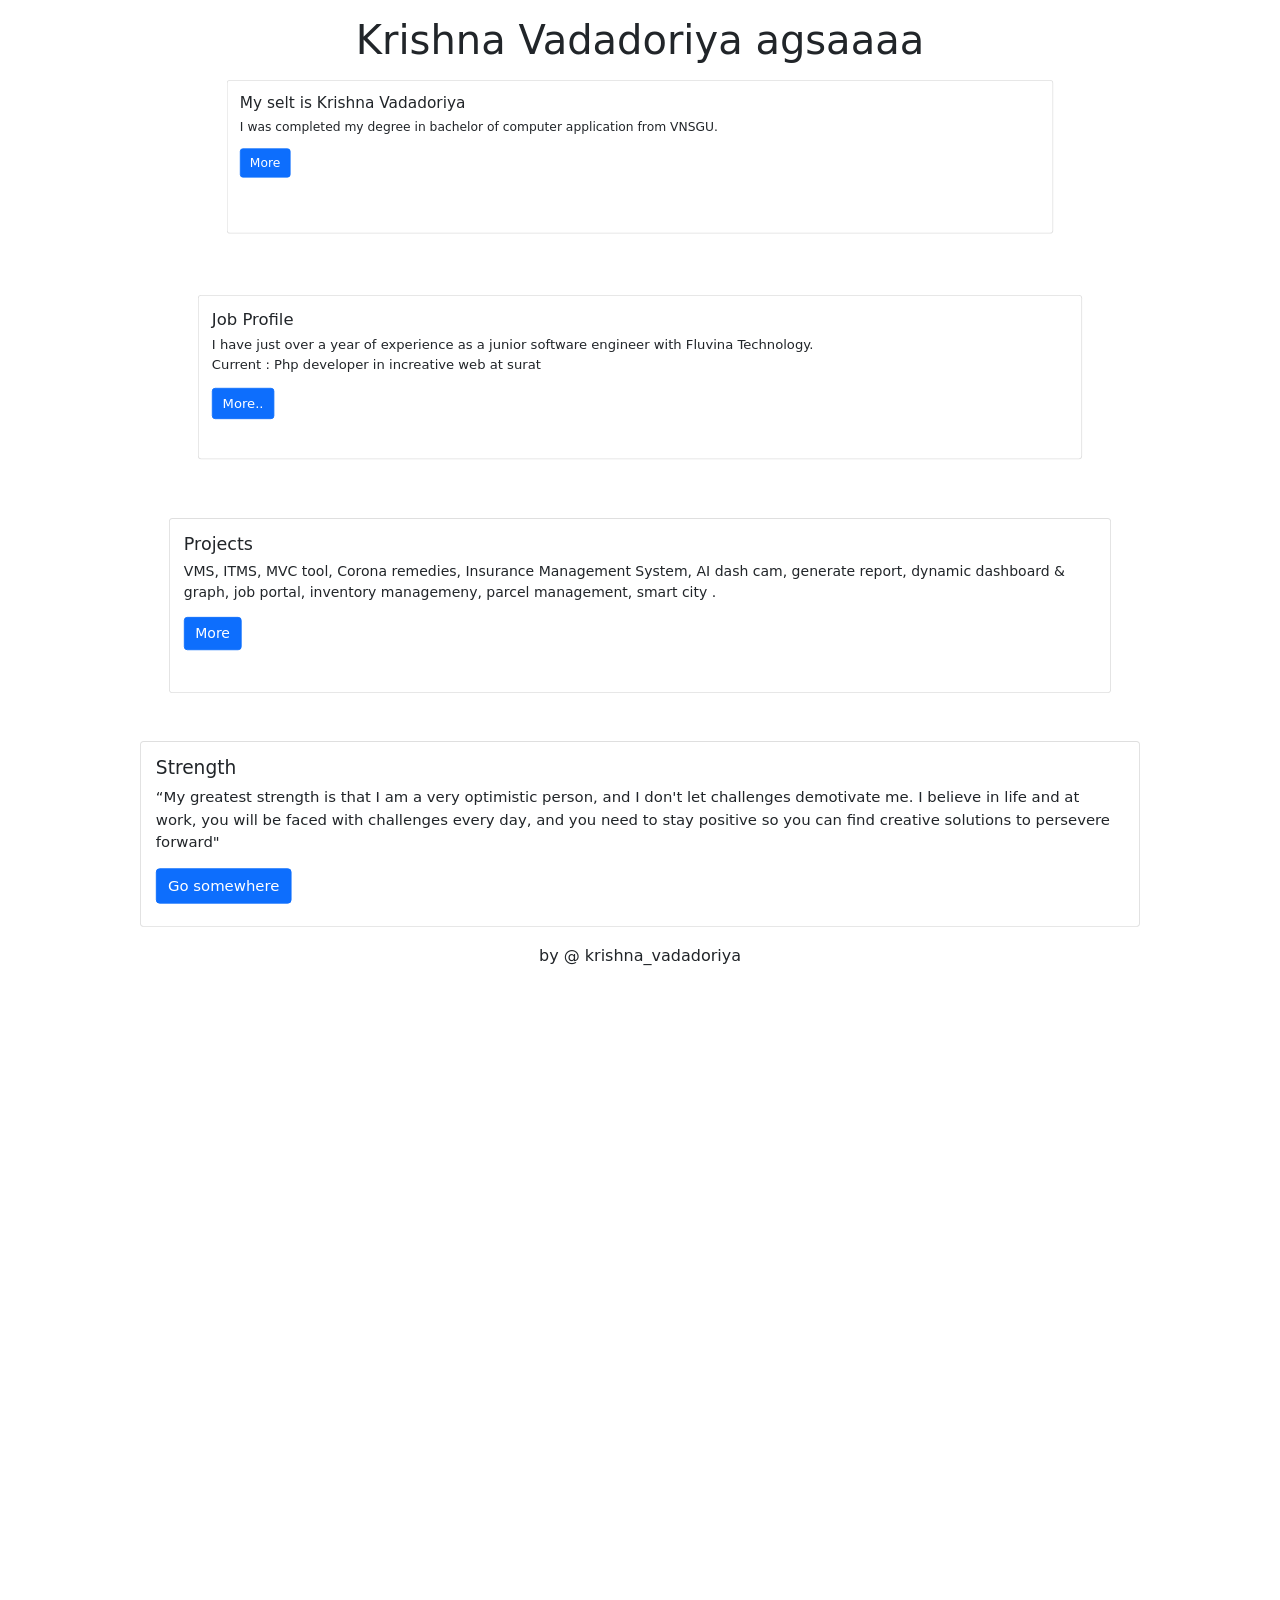
==== index.html @ 389283ff "Test - 05-10-2025" ====
<!DOCTYPE html>
<html lang="en">
<head>
    <meta charset="UTF-8">
    <meta name="viewport" content="width=device-width, initial-scale=1.0">
    <title>stacking-cards</title>
    <link href="css/main.css" rel="stylesheet">
    <link href="css/bootstrap.min.css" rel="stylesheet">
</head>
<body>
    <div class="container">
        <div class="jumbotron text-center mt-3">
          <h1>Krishna Vadadoriya agsaaaa</h1>
        </div>
        <div class="container card-deck-js">
          <div class="card" style="transform: translateY(0px);">
            <div class="card-body">
              <h5 class="card-title">My selt is Krishna Vadadoriya</h5>
              <p class="card-text">I was completed my degree in bachelor of computer application from VNSGU.</p>
              <a href="#" class="btn btn-primary">More</a>
            </div>
          </div>
          <div class="card">
            <div class="card-body">
              <h5 class="card-title">Job Profile</h5>
              <p class="card-text">I have just over a year of experience as a junior software engineer with Fluvina Technology.<br>Current : Php developer in increative web at surat</p>
              <a href="#" class="btn btn-primary">More..</a>
            </div>
          </div>
          <div class="card">
            <div class="card-body">
              <h5 class="card-title">Projects</h5>
              <p class="card-text">VMS, ITMS, MVC tool, Corona remedies, Insurance Management System, AI dash cam, generate report, dynamic dashboard & graph, job portal, inventory managemeny, parcel management, smart city .</p>
              <a href="#" class="btn btn-primary">More</a>
            </div>
          </div>
          <div class="card">
            <div class="card-body">
              <h5 class="card-title">Strength</h5>
              <p class="card-text">“My greatest strength is that I am a very optimistic person, and I don't let challenges demotivate me. I believe in life and at work, you will be faced with challenges every day, and you need to stay positive so you can find creative solutions to persevere forward"</p>
              <a href="#" class="btn btn-primary">Go somewhere</a>
            </div>
          </div>
        </div>
        <div class="vh-100 text-center mt-5">
          by @ krishna_vadadoriya
        </div>
      </div>
</body>
<script src="js/main.js"></script>
</html>
---- css/main.css ----
html,
body {
  heigth: 100%;
}

/* @mixin translateY {
  @for $i from 0 through 15 {
    &:nth-child(#{$i}) {
      transform: translateY(#{$i * 16}px);
    }
  }
} */

.card {
  position: sticky !important;
  top: 5em;
  transform-origin: center top;
  margin: 0.5em;
  height: 200px;
  /* @include translateY; */
}
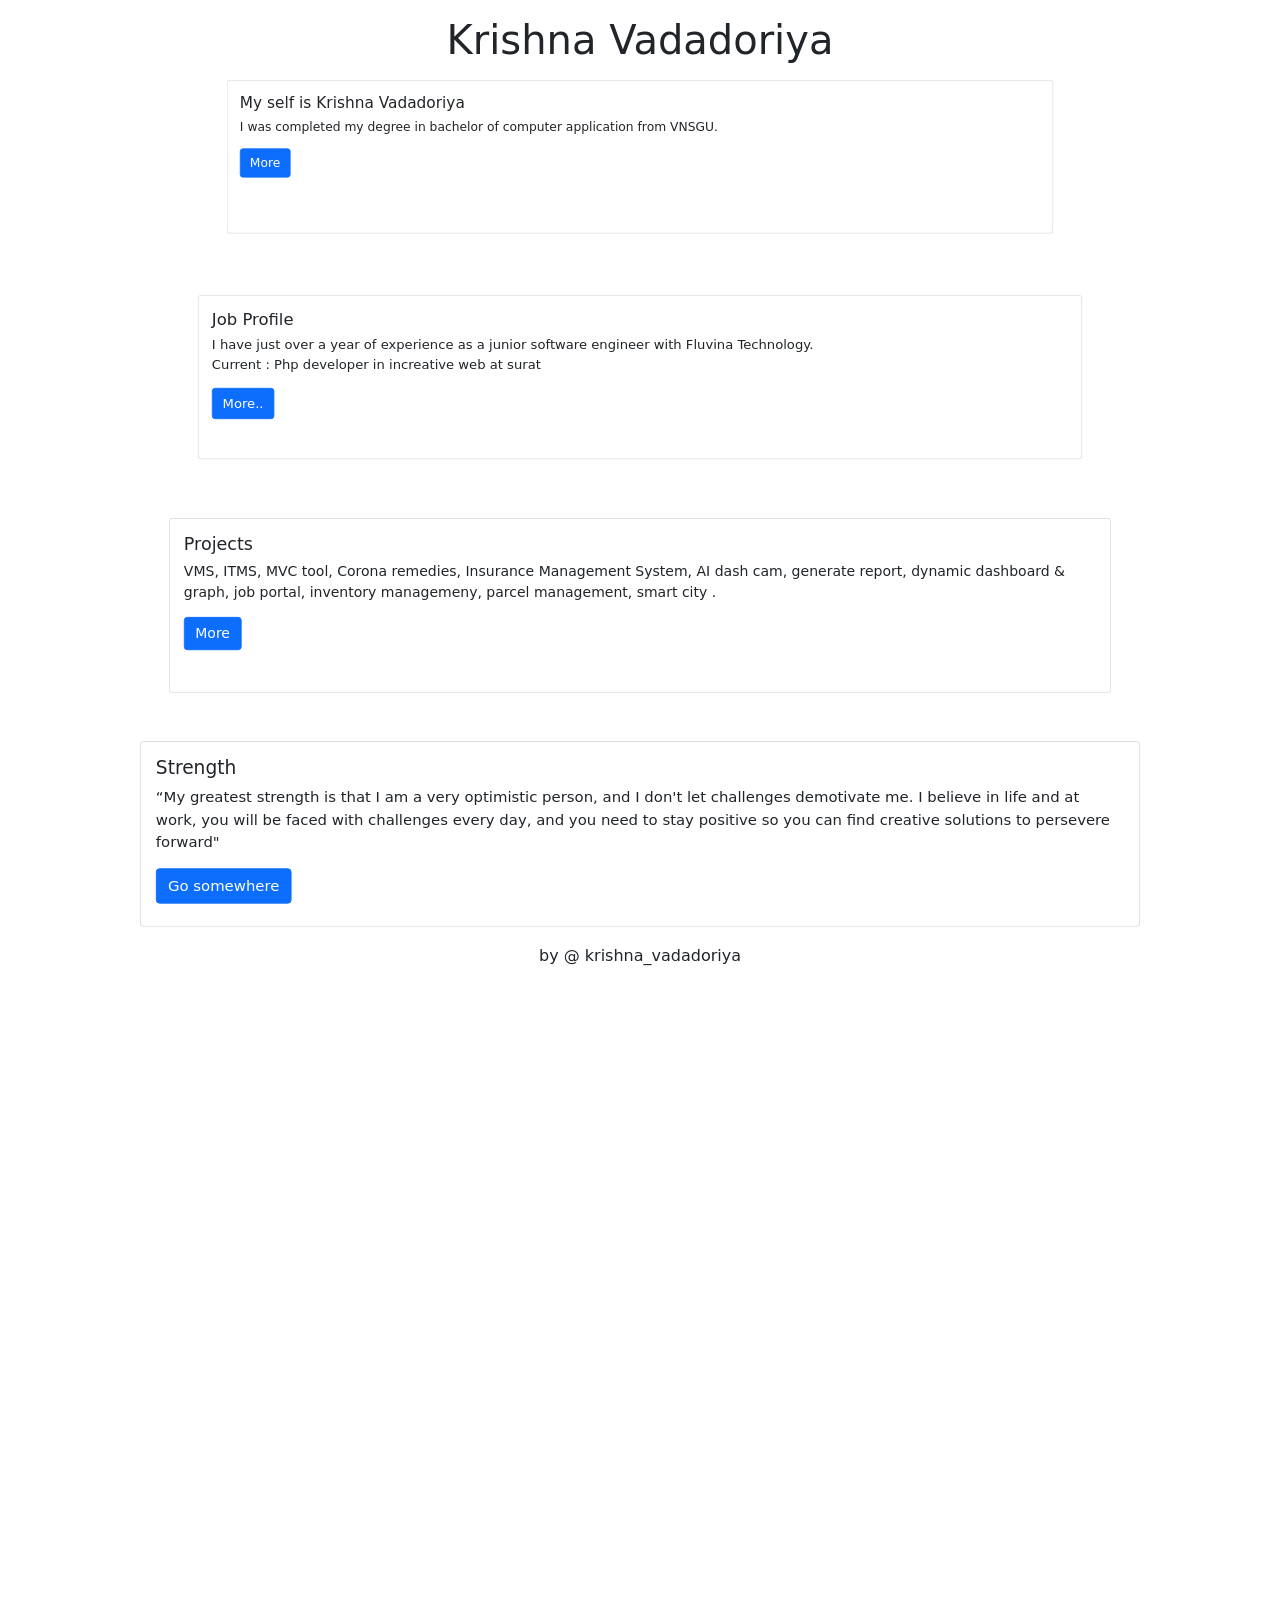
==== commit d6b62077: "changes in main (05-10-2025)" ====
--- a/index.html
+++ b/index.html
@@ -10,12 +10,12 @@
 <body>
     <div class="container">
         <div class="jumbotron text-center mt-3">
-          <h1>Krishna Vadadoriya agsaaaa</h1>
+          <h1>Krishna Vadadoriya</h1>
         </div>
         <div class="container card-deck-js">
           <div class="card" style="transform: translateY(0px);">
             <div class="card-body">
-              <h5 class="card-title">My selt is Krishna Vadadoriya</h5>
+              <h5 class="card-title">My self is Krishna Vadadoriya</h5>
               <p class="card-text">I was completed my degree in bachelor of computer application from VNSGU.</p>
               <a href="#" class="btn btn-primary">More</a>
             </div>
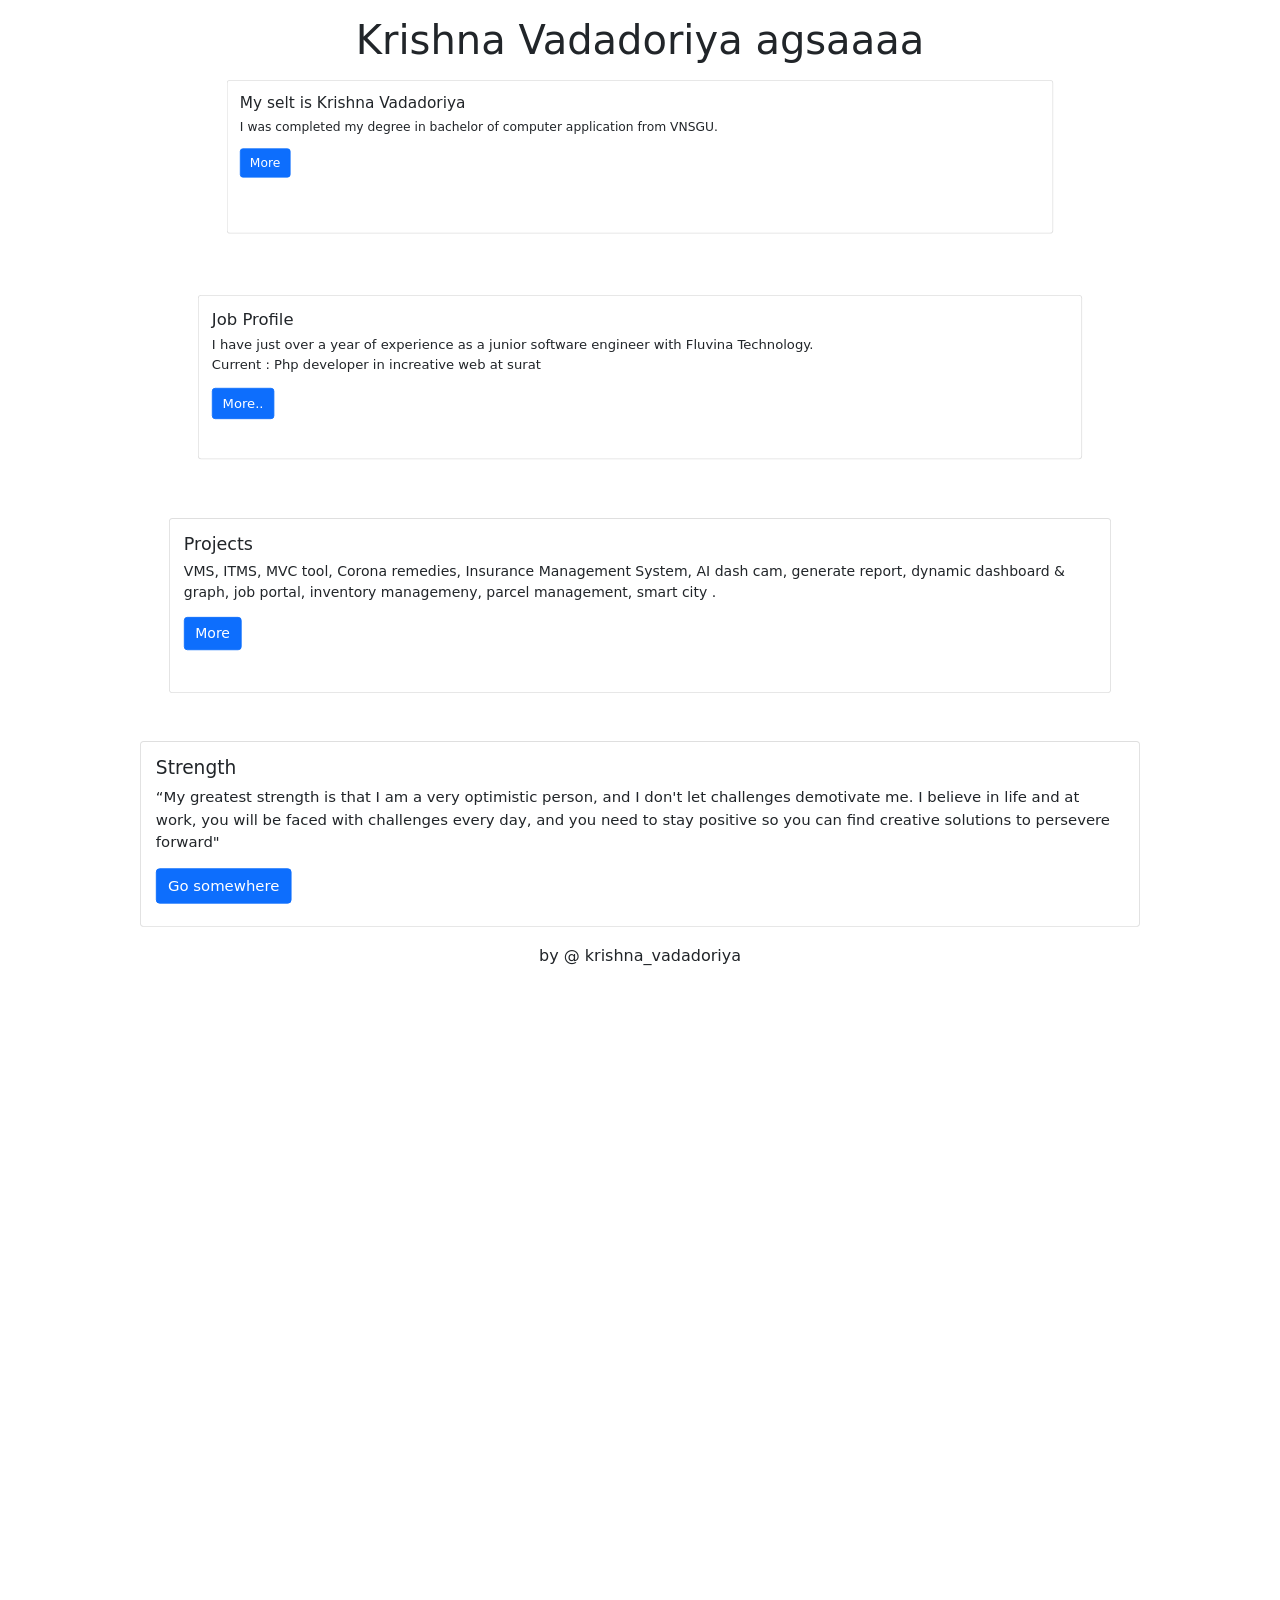
==== commit 351e3594: "Merge pull request #1 from VadadoriyaKrishna/dev Test - 05-10-2025" ====
--- a/index.html
+++ b/index.html
@@ -10,12 +10,12 @@
 <body>
     <div class="container">
         <div class="jumbotron text-center mt-3">
-          <h1>Krishna Vadadoriya</h1>
+          <h1>Krishna Vadadoriya agsaaaa</h1>
         </div>
         <div class="container card-deck-js">
           <div class="card" style="transform: translateY(0px);">
             <div class="card-body">
-              <h5 class="card-title">My self is Krishna Vadadoriya</h5>
+              <h5 class="card-title">My selt is Krishna Vadadoriya</h5>
               <p class="card-text">I was completed my degree in bachelor of computer application from VNSGU.</p>
               <a href="#" class="btn btn-primary">More</a>
             </div>
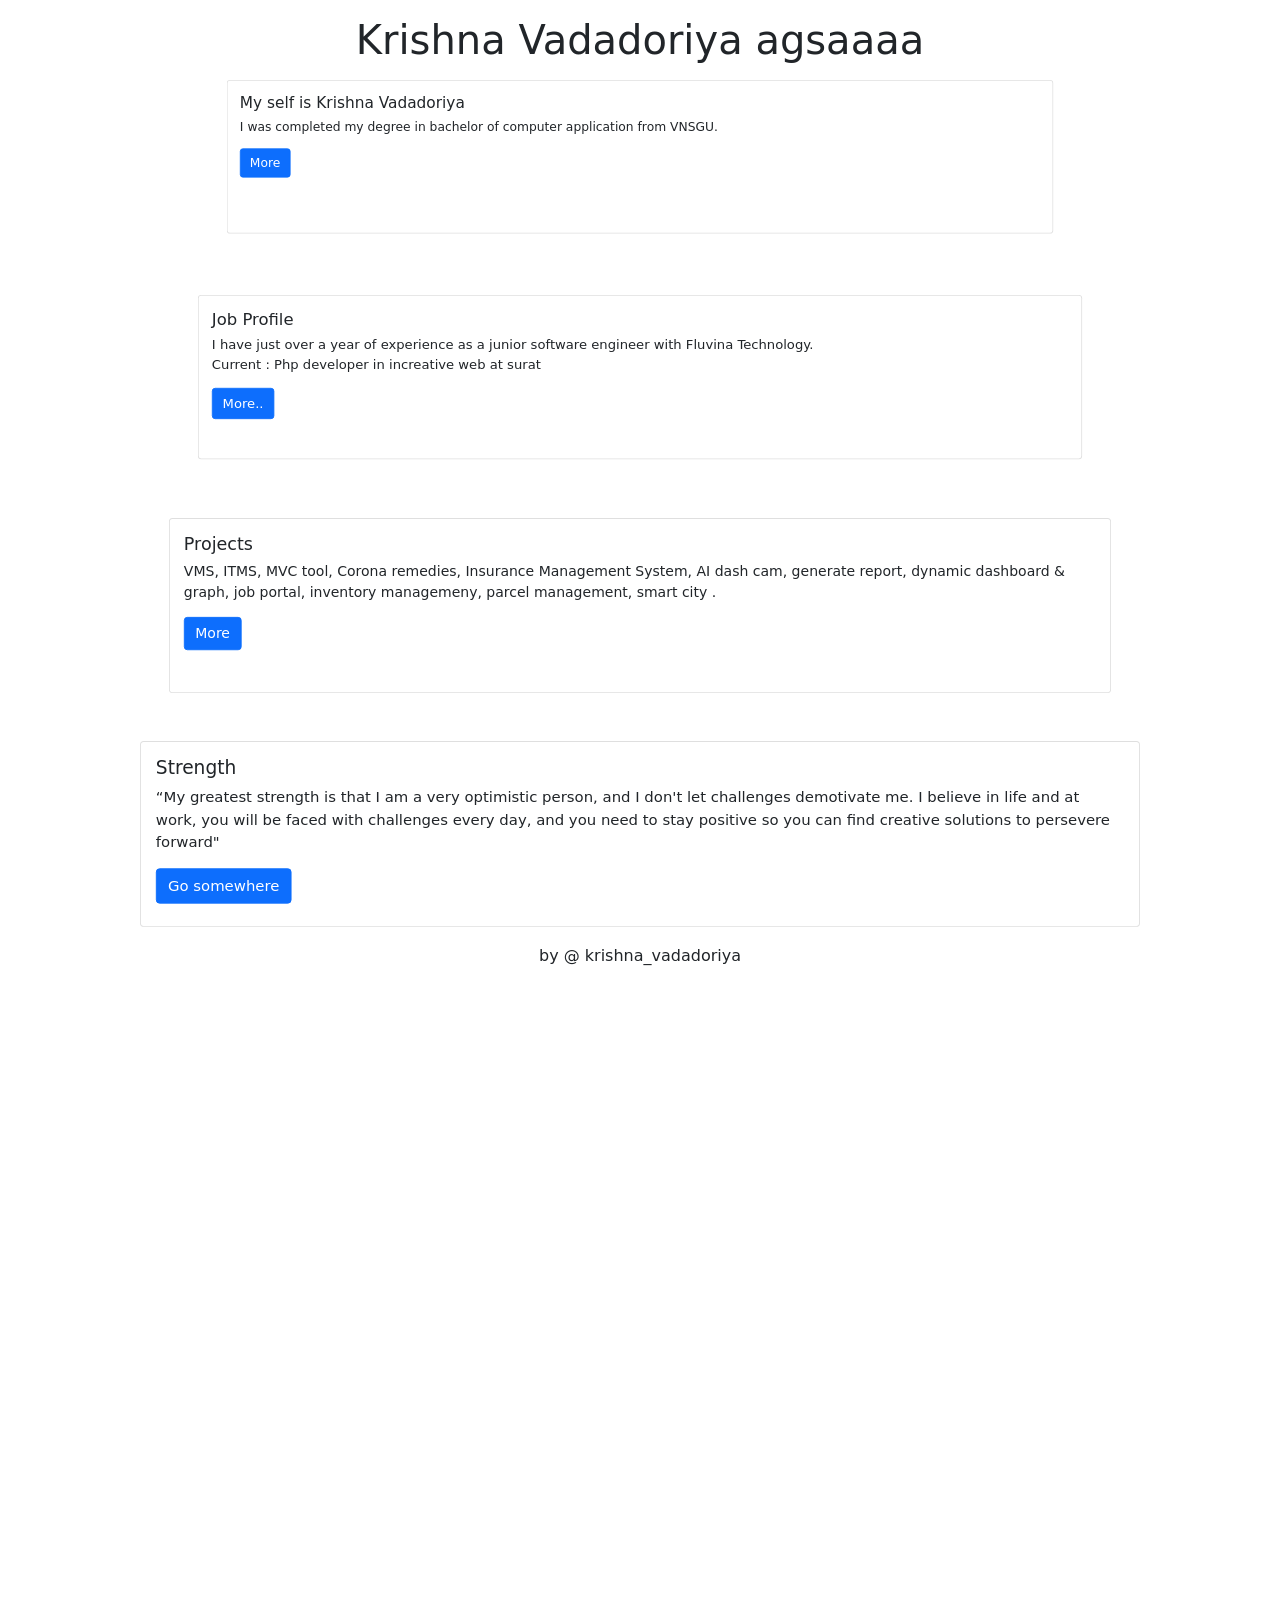
==== commit 4cee4097: "Merge branch 'main' of https://github.com/VadadoriyaKrishna/html-work" ====
--- a/index.html
+++ b/index.html
@@ -15,7 +15,7 @@
         <div class="container card-deck-js">
           <div class="card" style="transform: translateY(0px);">
             <div class="card-body">
-              <h5 class="card-title">My selt is Krishna Vadadoriya</h5>
+              <h5 class="card-title">My self is Krishna Vadadoriya</h5>
               <p class="card-text">I was completed my degree in bachelor of computer application from VNSGU.</p>
               <a href="#" class="btn btn-primary">More</a>
             </div>
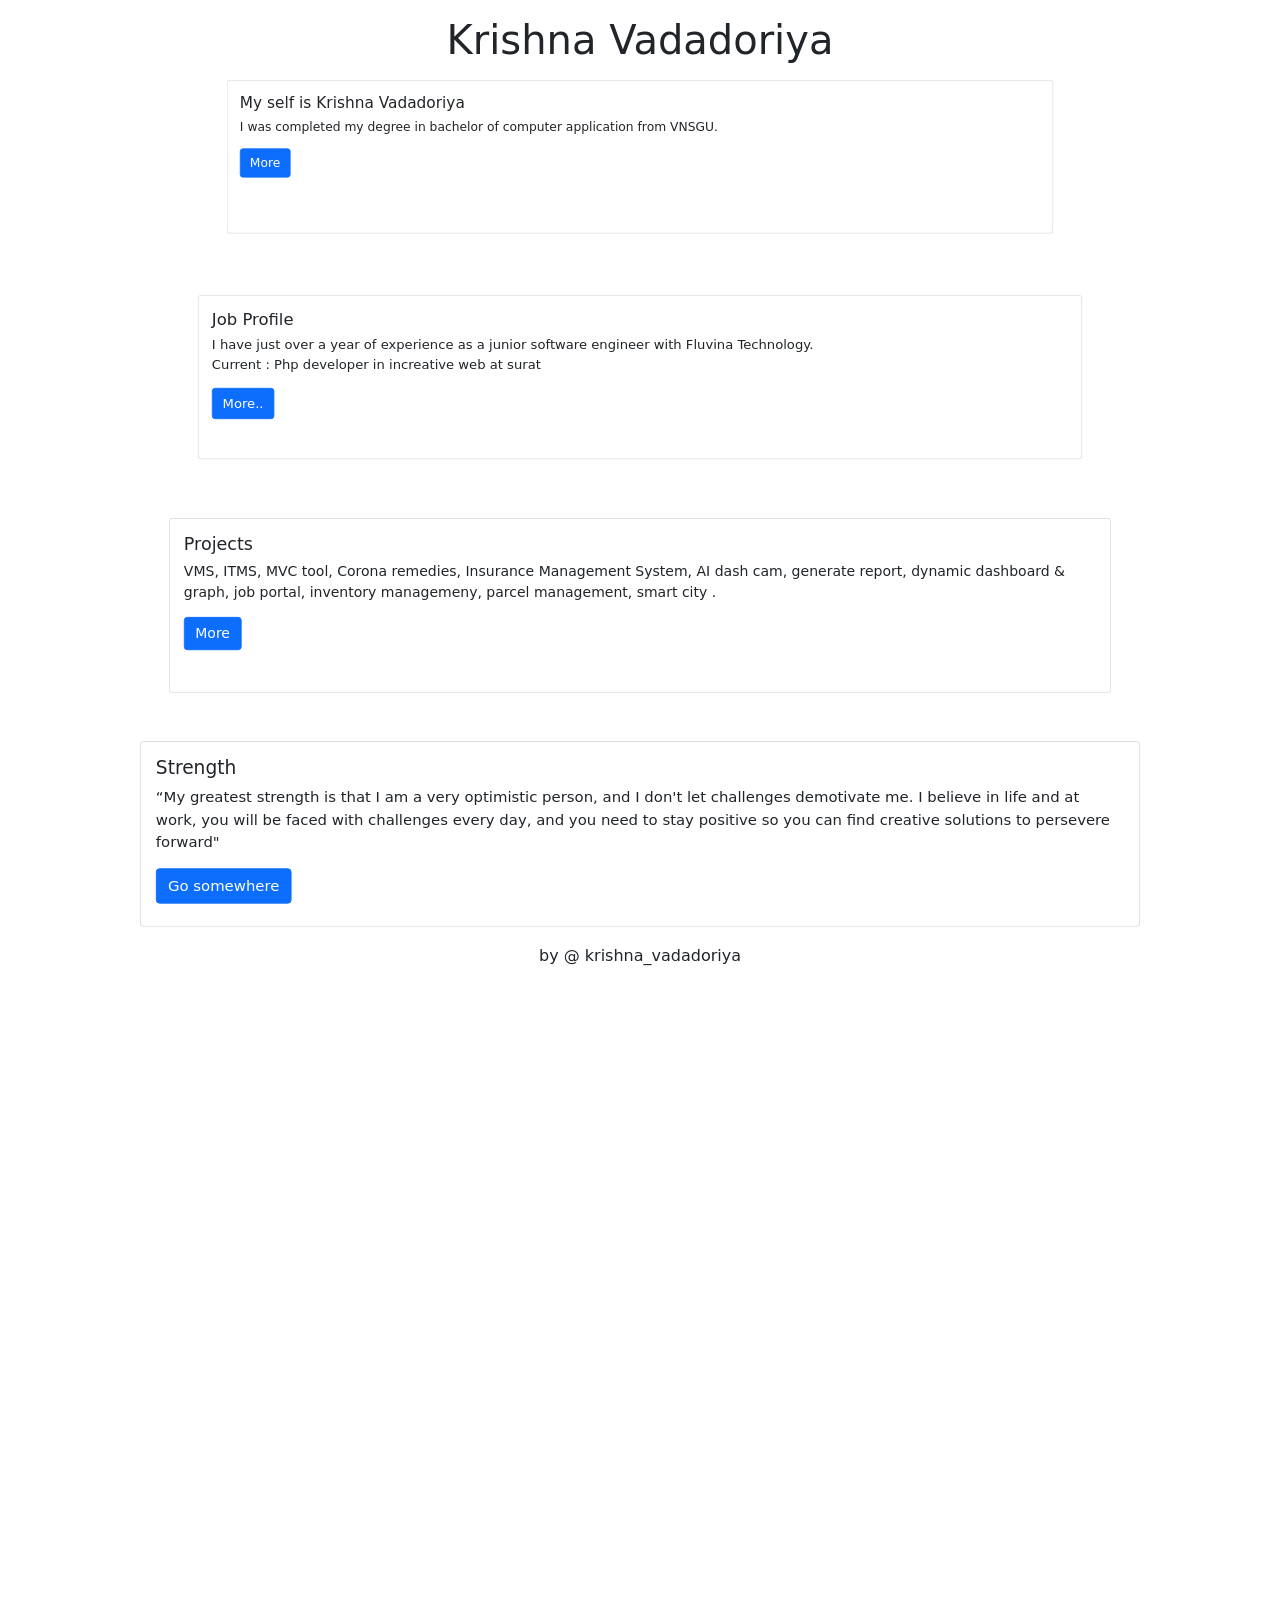
==== commit dddb034a: "Change Test (06-10-25)" ====
--- a/index.html
+++ b/index.html
@@ -10,7 +10,7 @@
 <body>
     <div class="container">
         <div class="jumbotron text-center mt-3">
-          <h1>Krishna Vadadoriya agsaaaa</h1>
+          <h1>Krishna Vadadoriya</h1>
         </div>
         <div class="container card-deck-js">
           <div class="card" style="transform: translateY(0px);">
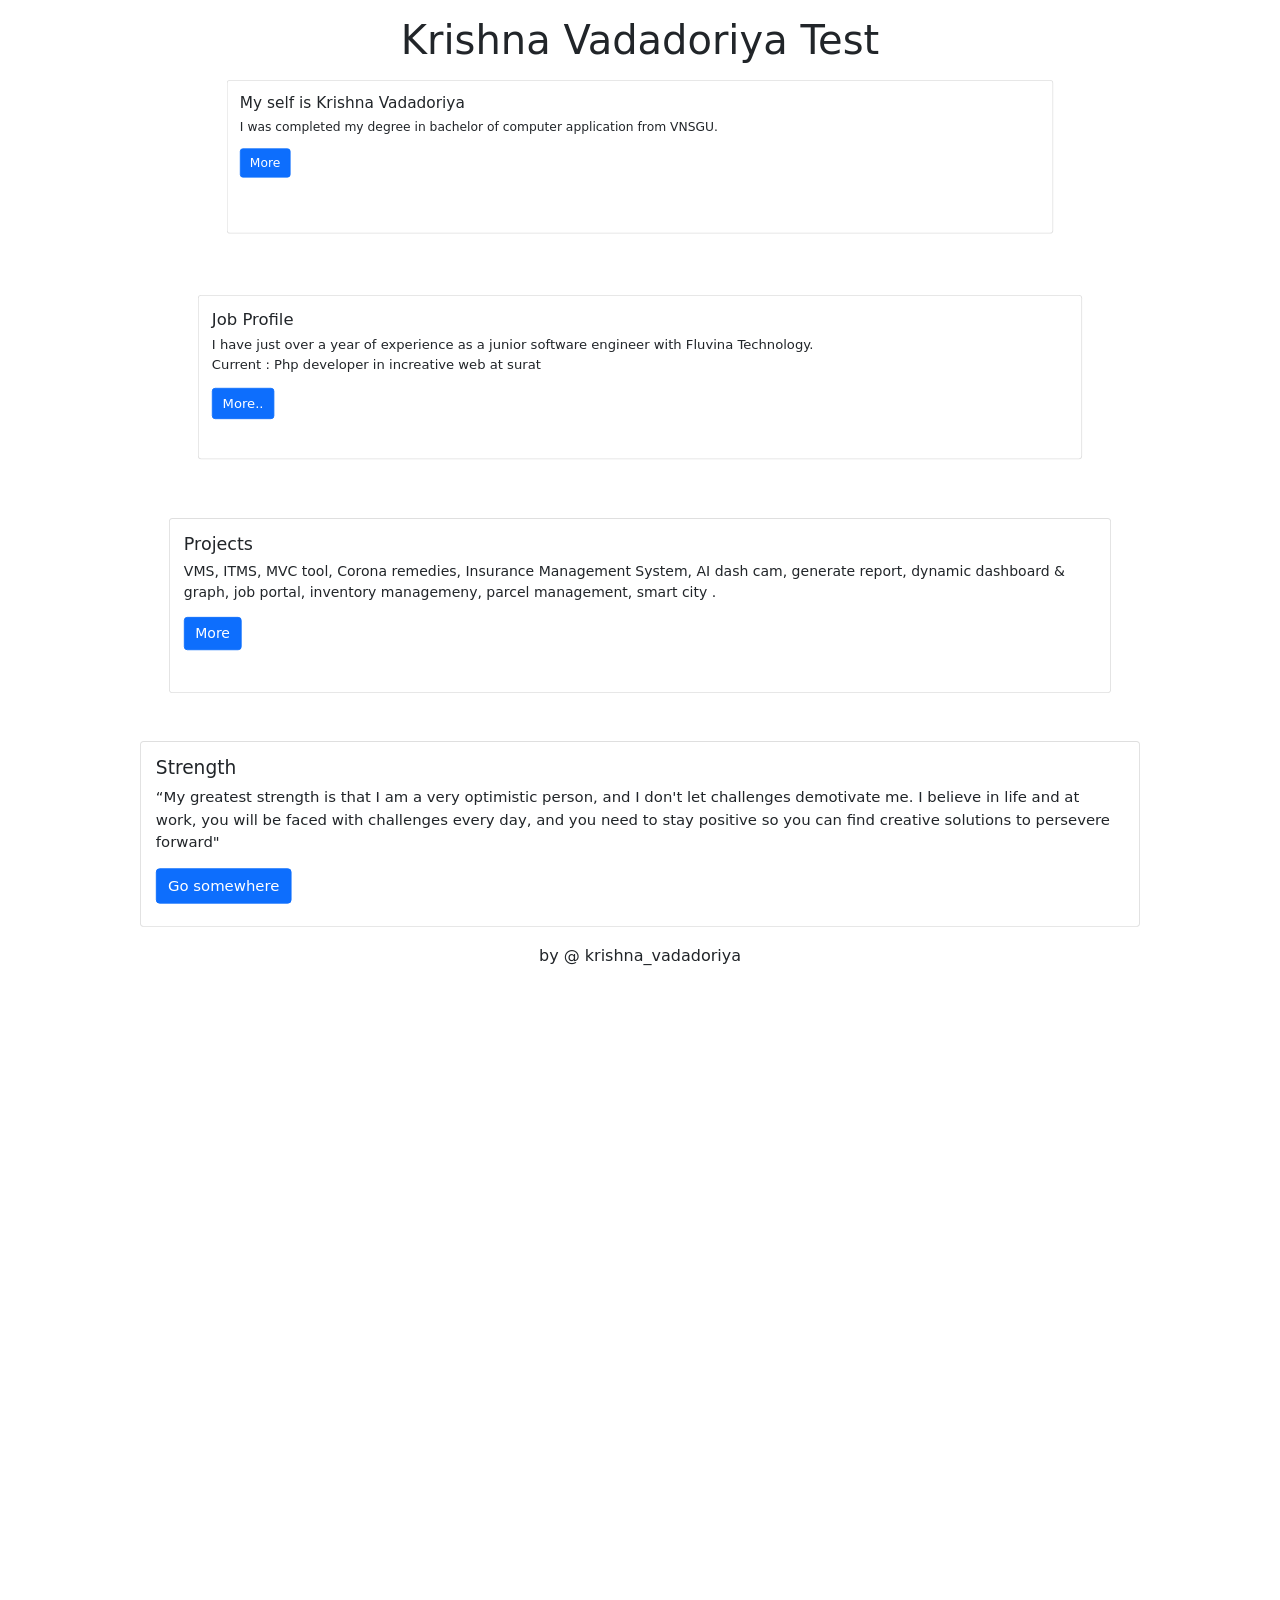
==== commit c34954ca: "Commit by A" ====
--- a/index.html
+++ b/index.html
@@ -10,7 +10,7 @@
 <body>
     <div class="container">
         <div class="jumbotron text-center mt-3">
-          <h1>Krishna Vadadoriya</h1>
+          <h1>Krishna Vadadoriya Test</h1>
         </div>
         <div class="container card-deck-js">
           <div class="card" style="transform: translateY(0px);">
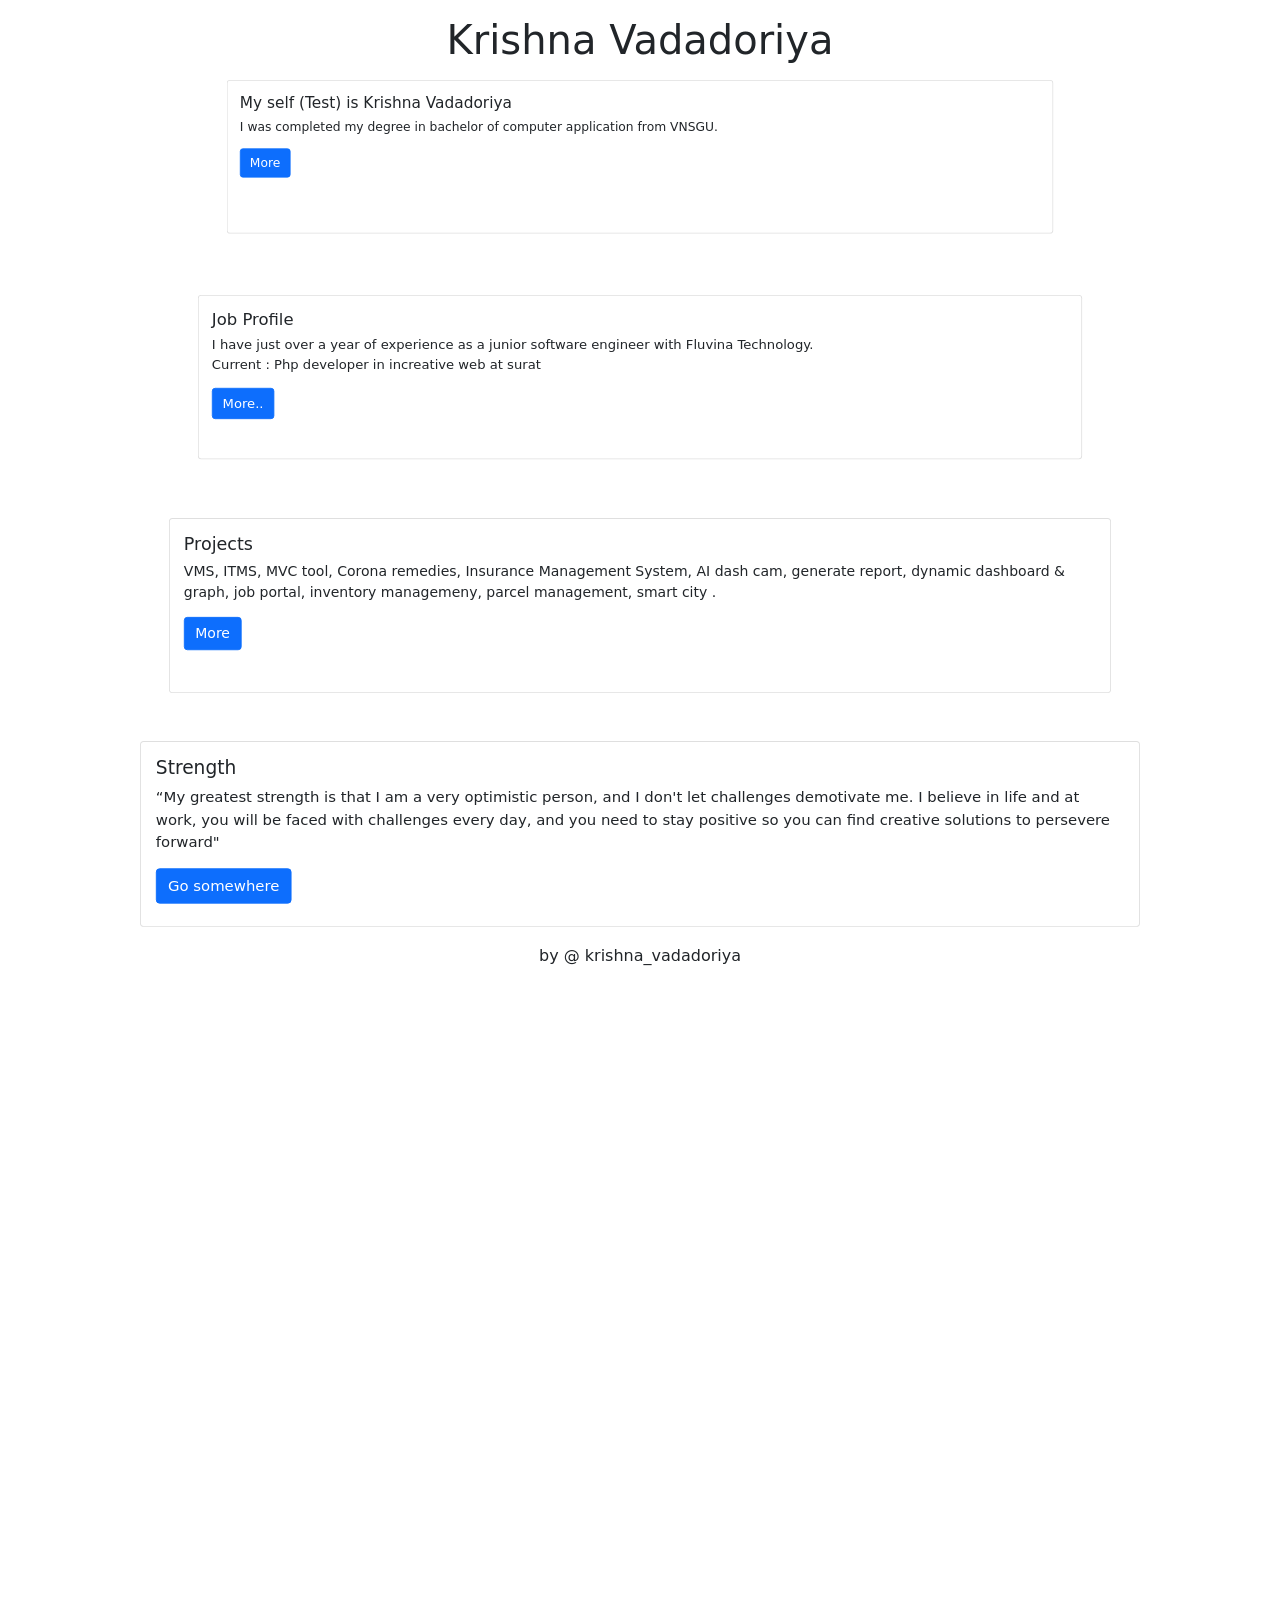
==== commit 3448ce08: "Commit by b" ====
--- a/index.html
+++ b/index.html
@@ -10,12 +10,12 @@
 <body>
     <div class="container">
         <div class="jumbotron text-center mt-3">
-          <h1>Krishna Vadadoriya Test</h1>
+          <h1>Krishna Vadadoriya</h1>
         </div>
         <div class="container card-deck-js">
           <div class="card" style="transform: translateY(0px);">
             <div class="card-body">
-              <h5 class="card-title">My self is Krishna Vadadoriya</h5>
+              <h5 class="card-title">My self (Test) is Krishna Vadadoriya</h5>
               <p class="card-text">I was completed my degree in bachelor of computer application from VNSGU.</p>
               <a href="#" class="btn btn-primary">More</a>
             </div>
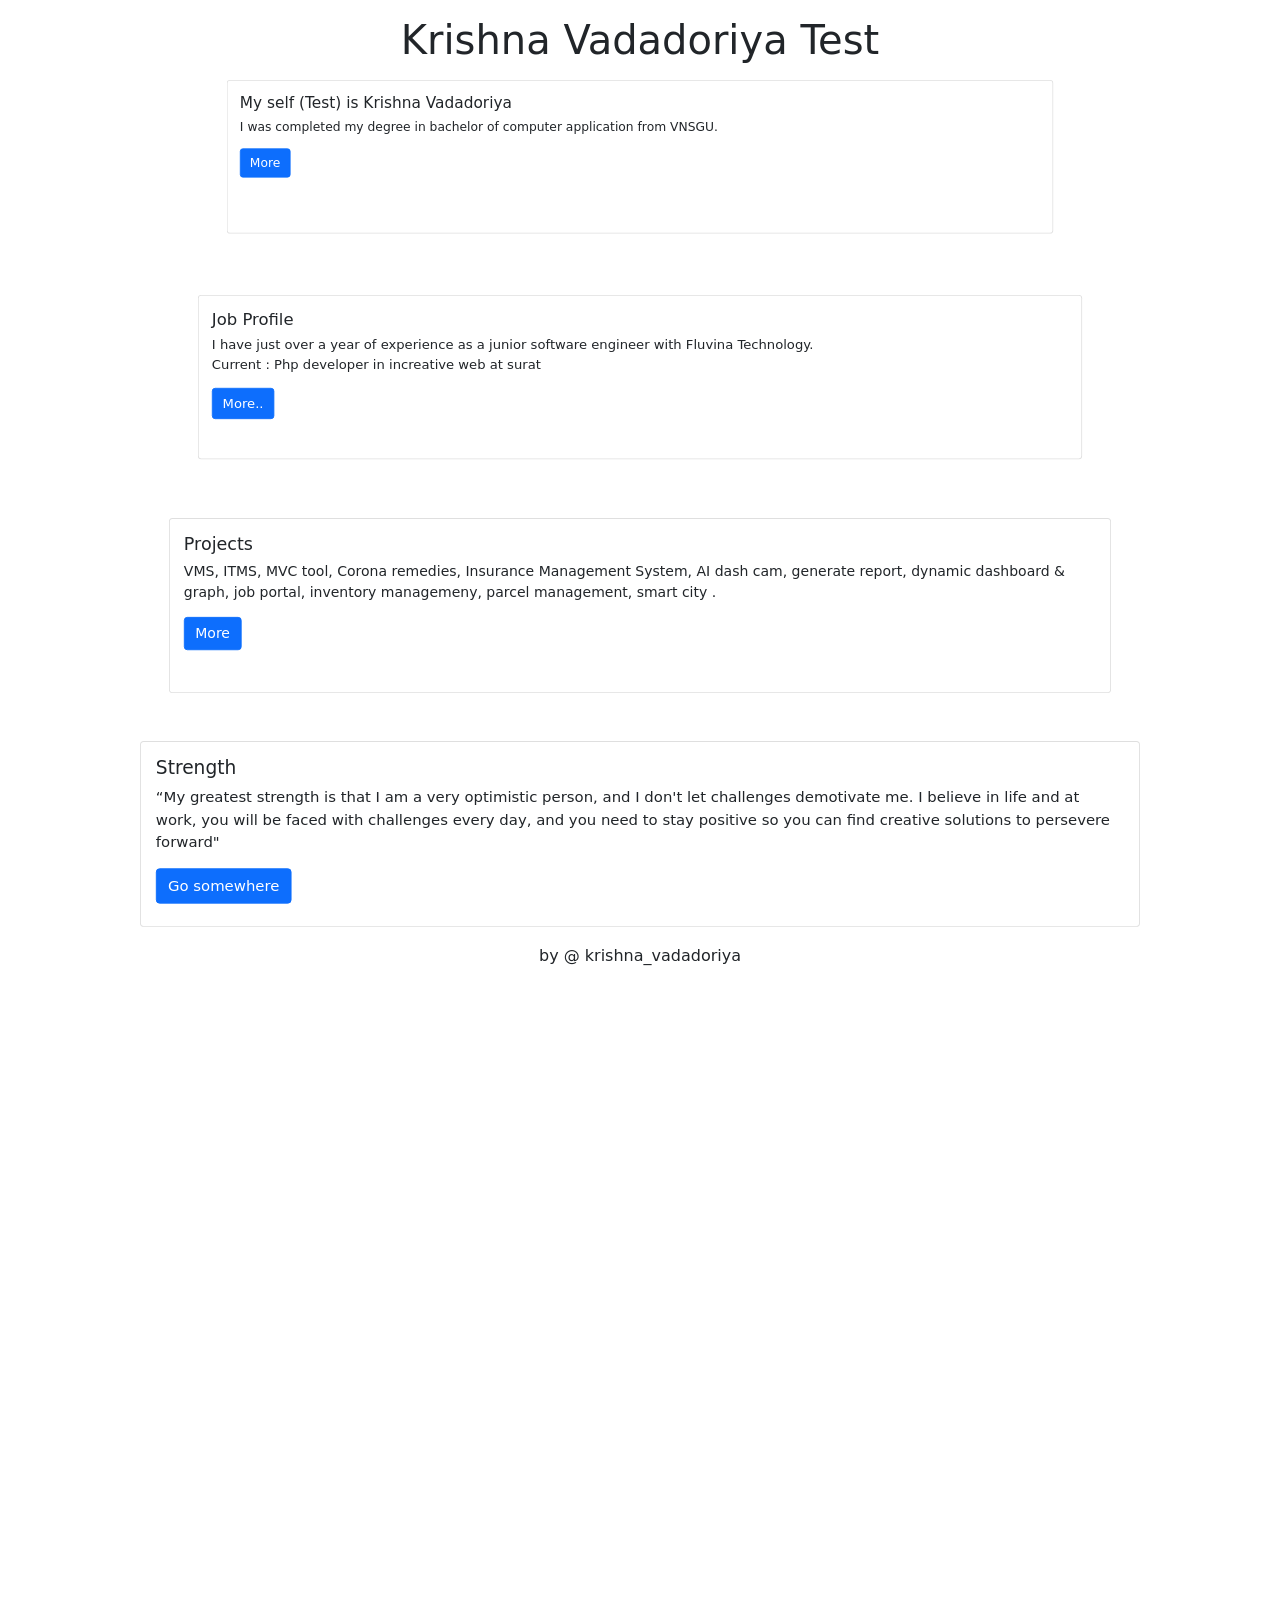
==== commit eaf9374b: "Merge branch 'dev' of https://github.com/VadadoriyaKrishna/html-work into dev" ====
--- a/index.html
+++ b/index.html
@@ -10,7 +10,7 @@
 <body>
     <div class="container">
         <div class="jumbotron text-center mt-3">
-          <h1>Krishna Vadadoriya</h1>
+          <h1>Krishna Vadadoriya Test</h1>
         </div>
         <div class="container card-deck-js">
           <div class="card" style="transform: translateY(0px);">
